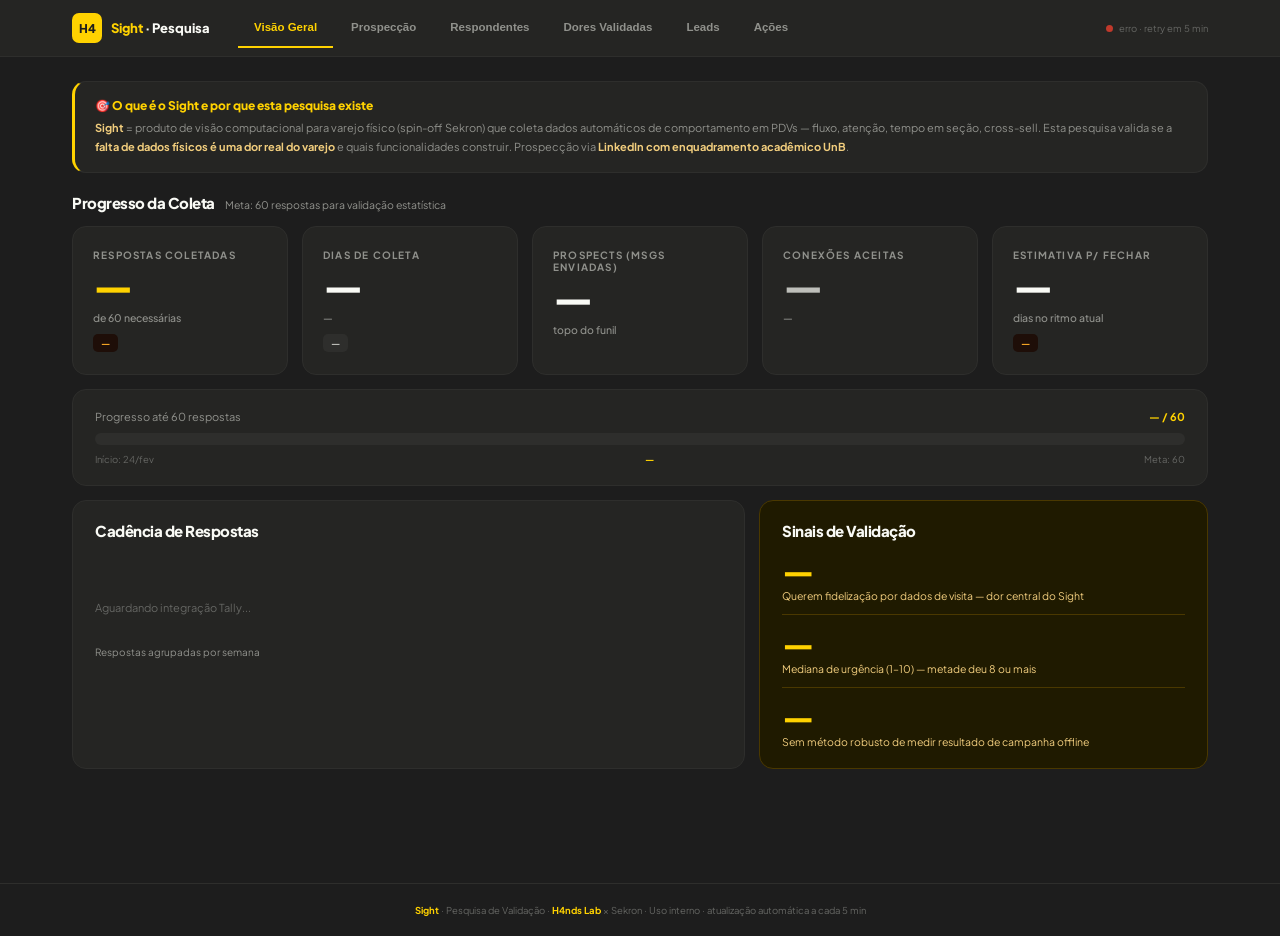
==== OneDrive/Dashboard-Sight/index.html @ 864da7e4 "Add dynamic dashboard with Google Sheets + Tally automation - index.html: novo dashboard dinâmico qu" ====
<!DOCTYPE html>
<html lang="pt-BR">
<head>
<meta charset="UTF-8">
<meta name="viewport" content="width=device-width, initial-scale=1.0">
<title>Sight · Pesquisa de Validação</title>
<link href="https://fonts.googleapis.com/css2?family=Plus+Jakarta+Sans:wght@400;500;600;700;800&display=swap" rel="stylesheet">
<style>
:root {
  --y: #FFD200; --yd: #695500; --yl: #F1CD7D;
  --bk: #1D1D1D; --g2: #252523; --g3: #2e2e2c; --g4: #3a3a38;
  --gm: #656663; --gl: #90918C; --gs: #BEBFBA;
  --ow: #E5E4E0; --nw: #EFEFEB; --wh: #F9FAF5;
  --gn: #4a9320; --rd: #c0392b; --tl: #0e7490;
  --r: 14px; --gap: 14px;
}
*, *::before, *::after { box-sizing: border-box; margin: 0; padding: 0; }
body { font-family: 'Plus Jakarta Sans', sans-serif; background: var(--bk); color: var(--wh); font-size: 13px; min-height: 100vh; }
nav { background: var(--g2); border-bottom: 1px solid var(--g3); position: sticky; top: 0; z-index: 100; }
.nav-inner { max-width: 1180px; margin: 0 auto; padding: 0 22px; display: flex; align-items: center; gap: 0; }
.nav-logo { display: flex; align-items: center; gap: 9px; padding: 13px 0; margin-right: 28px; flex-shrink: 0; }
.nav-lm { width: 30px; height: 30px; background: var(--y); border-radius: 7px; display: flex; align-items: center; justify-content: center; font-size: 12px; font-weight: 800; color: var(--bk); }
.nav-brand { font-size: 13px; font-weight: 800; color: var(--wh); }
.nav-brand span { color: var(--y); }
.nav-tabs { display: flex; gap: 2px; flex: 1; }
.nav-tab { padding: 13px 16px; font-size: 11.5px; font-weight: 600; color: var(--gl); cursor: pointer; border: none; background: none; border-bottom: 2px solid transparent; transition: color .15s, border-color .15s; white-space: nowrap; }
.nav-tab:hover { color: var(--gs); }
.nav-tab.active { color: var(--y); border-bottom-color: var(--y); }
.nav-status { display: flex; align-items: center; gap: 6px; font-size: 9.5px; color: var(--gm); margin-left: auto; flex-shrink: 0; }
.s-dot { width: 7px; height: 7px; border-radius: 50%; background: var(--gm); flex-shrink: 0; transition: background .3s; }
.s-dot.loading { background: #f9a825; animation: pulse .9s infinite; }
.s-dot.ok { background: var(--gn); }
.s-dot.error { background: var(--rd); }
@keyframes pulse { 0%,100%{opacity:1} 50%{opacity:.35} }
.wrap { max-width: 1180px; margin: 0 auto; padding: 24px 22px 60px; }
.page { display: none; }
.page.active { display: block; }
.g { display: grid; gap: var(--gap); }
.g2 { grid-template-columns: repeat(2, 1fr); }
.g3 { grid-template-columns: repeat(3, 1fr); }
.g4 { grid-template-columns: repeat(4, 1fr); }
.g5 { grid-template-columns: repeat(5, 1fr); }
.g-60-40 { grid-template-columns: 60fr 40fr; }
.g-40-60 { grid-template-columns: 40fr 60fr; }
.card { background: var(--g2); border: 1px solid var(--g3); border-radius: var(--r); padding: 20px 22px; }
.card-y { border-color: #4a3800; background: #1f1a00; }
.kpi { background: var(--g2); border: 1px solid var(--g3); border-radius: var(--r); padding: 22px 20px; display: flex; flex-direction: column; gap: 4px; }
.kpi-label { font-size: 10px; font-weight: 700; text-transform: uppercase; letter-spacing: 1.2px; color: var(--gl); }
.kpi-value { font-size: 40px; font-weight: 800; letter-spacing: -2px; line-height: 1; color: var(--wh); }
.kpi-value.yellow { color: var(--y); }
.kpi-value.green  { color: var(--gn); }
.kpi-value.dim    { color: var(--gs); }
.kpi-sub { font-size: 10.5px; color: var(--gl); font-weight: 500; margin-top: 2px; }
.kpi-badge { display: inline-flex; align-items: center; gap: 4px; margin-top: 6px; padding: 3px 8px; background: var(--g3); border-radius: 5px; font-size: 9.5px; font-weight: 700; color: var(--gs); width: fit-content; }
.kpi-badge.up   { background: #0f2208; color: #6abf3a; }
.kpi-badge.warn { background: #1e0e08; color: #f9a825; }
.kpi-badge.down { background: #1e0808; color: #f87171; }
.sh { display: flex; align-items: baseline; gap: 10px; margin-bottom: 14px; }
.sh-title { font-size: 15px; font-weight: 800; color: var(--wh); letter-spacing: -.5px; }
.sh-sub { font-size: 10.5px; color: var(--gl); }
.ring-wrap { position: relative; display: inline-block; }
.ring-wrap svg { display: block; transform: rotate(-90deg); }
.ring-center { position: absolute; inset: 0; display: flex; flex-direction: column; align-items: center; justify-content: center; text-align: center; }
.ring-pct  { font-size: 22px; font-weight: 800; color: var(--y); letter-spacing: -1px; line-height: 1; }
.ring-lbl  { font-size: 8px; color: var(--gl); font-weight: 600; text-transform: uppercase; letter-spacing: .8px; margin-top: 2px; }
.bar-row { display: flex; align-items: center; gap: 10px; margin-bottom: 8px; }
.bar-label { font-size: 11px; color: var(--gs); font-weight: 500; min-width: 170px; max-width: 170px; text-align: right; line-height: 1.3; }
.bar-label.sm { min-width: 110px; max-width: 110px; }
.bar-label.xs { min-width: 80px;  max-width: 80px; }
.bar-track { flex: 1; background: var(--g3); border-radius: 4px; height: 20px; overflow: hidden; }
.bar-fill  { height: 100%; border-radius: 4px; display: flex; align-items: center; padding-left: 8px; font-size: 9.5px; font-weight: 800; transition: width .6s ease; min-width: 24px; }
.bar-count { font-size: 10.5px; font-weight: 700; color: var(--gm); min-width: 20px; }
.bf-y   { background: var(--y);  color: var(--bk); }
.bf-yd  { background: #a87d00;   color: var(--yl); }
.bf-yl  { background: var(--yl); color: var(--bk); }
.bf-g   { background: var(--gm); color: var(--g2); }
.bf-gn  { background: var(--gn); color: #d4f5b0; }
.bf-gs  { background: var(--g4); color: var(--gs); }
.funnel { display: flex; flex-direction: column; gap: 6px; }
.fn-row { display: flex; align-items: center; gap: 12px; }
.fn-label { font-size: 11px; color: var(--gs); min-width: 130px; text-align: right; font-weight: 500; }
.fn-track { flex: 1; background: var(--g3); border-radius: 5px; height: 28px; overflow: hidden; }
.fn-fill  { height: 100%; border-radius: 5px; display: flex; align-items: center; padding: 0 10px; font-size: 10.5px; font-weight: 800; transition: width .6s ease; }
.fn-n     { font-size: 12px; font-weight: 800; color: var(--wh); min-width: 30px; }
.fn-p     { font-size: 9.5px; color: var(--gm); min-width: 38px; }
.tl { display: flex; align-items: flex-end; gap: 5px; height: 80px; }
.tl-col { flex: 1; display: flex; flex-direction: column; align-items: center; gap: 3px; }
.tl-bar { border-radius: 4px 4px 0 0; width: 100%; }
.tl-lbl { font-size: 8px; color: var(--gl); font-weight: 600; text-align: center; line-height: 1.3; }
.tl-val { font-size: 11px; font-weight: 800; color: var(--wh); }
table { width: 100%; border-collapse: collapse; }
th { background: var(--g3); color: var(--y); padding: 8px 10px; text-align: left; font-size: 8.5px; font-weight: 700; text-transform: uppercase; letter-spacing: .8px; border-bottom: 1px solid var(--g4); }
td { padding: 7px 10px; border-bottom: 1px solid var(--g3); font-size: 11px; color: var(--gs); font-weight: 500; }
tr:hover td { background: var(--g3); }
.bdg { display: inline-block; padding: 2px 6px; border-radius: 4px; font-size: 8.5px; font-weight: 700; }
.bdg-y    { background: #2a1f00; color: var(--y); }
.bdg-gn   { background: #0f2208; color: #6abf3a; }
.bdg-tl   { background: #082030; color: #5ee7e7; }
.bdg-gray { background: var(--g3); color: var(--gl); }
.bdg-new  { background: var(--y); color: var(--bk); }
.action { background: var(--g2); border: 1px solid var(--g3); border-radius: var(--r); overflow: hidden; }
.action-head { display: flex; align-items: center; gap: 10px; padding: 12px 16px; background: var(--g3); }
.action-num { width: 26px; height: 26px; border-radius: 6px; font-size: 12px; font-weight: 800; flex-shrink: 0; display: flex; align-items: center; justify-content: center; }
.an-y { background: var(--y); color: var(--bk); }
.an-d { background: var(--yd); color: var(--yl); }
.an-g { background: var(--gn); color: #d4f5b0; }
.action-title { font-size: 12px; font-weight: 800; color: var(--wh); }
.action-desc  { font-size: 9.5px; color: var(--gm); margin-top: 1px; }
.urgency-tag  { margin-left: auto; flex-shrink: 0; font-size: 8.5px; font-weight: 700; text-transform: uppercase; letter-spacing: .7px; padding: 3px 8px; border-radius: 20px; }
.urg-now  { background: #1e0808; color: #f87171; }
.urg-week { background: #1e1500; color: #f9a825; }
.urg-mid  { background: #0f2208; color: #6abf3a; }
.action-body { padding: 12px 16px 14px; }
.action-body li { list-style: none; padding: 4px 0; border-bottom: 1px solid var(--g3); display: flex; gap: 8px; font-size: 10.5px; color: var(--gl); line-height: 1.5; }
.action-body li:last-child { border: none; }
.action-body li::before { content: '→'; color: var(--y); font-weight: 800; flex-shrink: 0; }
.person { background: var(--g2); border: 1.5px solid var(--y); border-radius: var(--r); padding: 16px 18px; display: flex; align-items: center; gap: 14px; }
.p-av { width: 44px; height: 44px; background: var(--y); border-radius: 50%; font-size: 17px; font-weight: 800; color: var(--bk); display: flex; align-items: center; justify-content: center; flex-shrink: 0; }
.p-name { font-size: 14px; font-weight: 800; color: var(--wh); }
.p-co   { font-size: 11px; color: var(--gm); margin-top: 2px; }
.p-contact { font-size: 10.5px; color: var(--tl); margin-top: 6px; }
.alert { border-radius: 9px; padding: 11px 14px; font-size: 11px; line-height: 1.6; font-weight: 500; }
.alert-y { background: #1f1a00; border-left: 2.5px solid var(--y);  color: var(--yl); }
.alert-y strong { color: var(--y); }
.alert-g { background: #0f2208; border-left: 2.5px solid var(--gn); color: #a7d485; }
.alert-g strong { color: #6abf3a; }
.alert-r { background: #1e0808; border-left: 2.5px solid var(--rd); color: #f9a0a0; }
.alert-r strong { color: #f87171; }
.divider { height: 1px; background: var(--g3); margin: 18px 0; }
.context { background: var(--g2); border: 1px solid var(--g3); border-left: 3px solid var(--y); border-radius: var(--r); padding: 16px 20px; margin-bottom: 20px; }
.context-title { font-size: 12px; font-weight: 800; color: var(--y); margin-bottom: 6px; }
.context-body  { font-size: 11px; color: var(--gl); line-height: 1.7; }
.context-body strong { color: var(--yl); }
footer { text-align: center; font-size: 9.5px; color: var(--gm); padding: 20px; border-top: 1px solid var(--g3); margin-top: 40px; }
footer em { color: var(--y); font-style: normal; font-weight: 700; }
@media (max-width: 768px) {
  .g2,.g3,.g4,.g5,.g-60-40,.g-40-60 { grid-template-columns: 1fr; }
  .bar-label { min-width: 80px; max-width: 80px; }
}
</style>
</head>
<body>

<nav>
  <div class="nav-inner">
    <div class="nav-logo">
      <div class="nav-lm">H4</div>
      <div class="nav-brand"><span>Sight</span> · Pesquisa</div>
    </div>
    <div class="nav-tabs">
      <button class="nav-tab active" onclick="show('visao-geral')">Visão Geral</button>
      <button class="nav-tab" onclick="show('prospeccao')">Prospecção</button>
      <button class="nav-tab" onclick="show('respondentes')">Respondentes</button>
      <button class="nav-tab" onclick="show('dores')">Dores Validadas</button>
      <button class="nav-tab" onclick="show('leads')">Leads</button>
      <button class="nav-tab" onclick="show('acoes')">Ações</button>
    </div>
    <div class="nav-status">
      <div class="s-dot loading" id="s-dot"></div>
      <span id="s-txt">carregando...</span>
    </div>
  </div>
</nav>

<div class="wrap">

<!-- ══ VISÃO GERAL ══════════════════════════════════════════════════════ -->
<div id="visao-geral" class="page active">

  <div class="context">
    <div class="context-title">🎯 O que é o Sight e por que esta pesquisa existe</div>
    <div class="context-body">
      <strong>Sight</strong> = produto de visão computacional para varejo físico (spin-off Sekron) que coleta dados automáticos de comportamento em PDVs — fluxo, atenção, tempo em seção, cross-sell. Esta pesquisa valida se a <strong>falta de dados físicos é uma dor real do varejo</strong> e quais funcionalidades construir. Prospecção via <strong>LinkedIn com enquadramento acadêmico UnB</strong>.
    </div>
  </div>

  <div class="sh"><span class="sh-title">Progresso da Coleta</span><span class="sh-sub">Meta: 60 respostas para validação estatística</span></div>
  <div class="g g5" style="margin-bottom: var(--gap);">
    <div class="kpi">
      <div class="kpi-label">Respostas coletadas</div>
      <div class="kpi-value yellow" id="vg-r">—</div>
      <div class="kpi-sub">de 60 necessárias</div>
      <div class="kpi-badge warn" id="vg-r-badge">—</div>
    </div>
    <div class="kpi">
      <div class="kpi-label">Dias de coleta</div>
      <div class="kpi-value" id="vg-d">—</div>
      <div class="kpi-sub" id="vg-d-sub">—</div>
      <div class="kpi-badge" id="vg-d-badge">—</div>
    </div>
    <div class="kpi">
      <div class="kpi-label">Prospects (msgs enviadas)</div>
      <div class="kpi-value" id="vg-p">—</div>
      <div class="kpi-sub">topo do funil</div>
    </div>
    <div class="kpi">
      <div class="kpi-label">Conexões aceitas</div>
      <div class="kpi-value dim" id="vg-c">—</div>
      <div class="kpi-sub" id="vg-c-sub">—</div>
    </div>
    <div class="kpi">
      <div class="kpi-label">Estimativa p/ fechar</div>
      <div class="kpi-value" id="vg-e">—</div>
      <div class="kpi-sub">dias no ritmo atual</div>
      <div class="kpi-badge warn" id="vg-e-badge">—</div>
    </div>
  </div>

  <div class="card" style="margin-bottom: var(--gap);">
    <div style="display:flex; justify-content:space-between; align-items:center; margin-bottom:10px;">
      <span style="font-size:11px;color:var(--gl);">Progresso até 60 respostas</span>
      <span style="font-size:11px;font-weight:700;color:var(--y);" id="vg-pb-text">— / 60</span>
    </div>
    <div style="background:var(--g3);border-radius:6px;height:12px;overflow:hidden;">
      <div id="vg-pb" style="width:0%;height:100%;background:var(--y);border-radius:6px;transition:width .6s ease;"></div>
    </div>
    <div style="display:flex;justify-content:space-between;margin-top:8px;">
      <span style="font-size:9.5px;color:var(--gm);">Início: 24/fev</span>
      <span style="font-size:9.5px;color:var(--y);font-weight:700;" id="vg-pb-pct">—</span>
      <span style="font-size:9.5px;color:var(--gm);">Meta: 60</span>
    </div>
  </div>

  <div class="g g-60-40" style="margin-bottom: var(--gap);">
    <div class="card">
      <div class="sh"><span class="sh-title">Cadência de Respostas</span></div>
      <div class="tl" id="cadence">
        <div style="color:var(--gm);font-size:11px;padding:20px 0;width:100%;">Aguardando integração Tally...</div>
      </div>
      <div style="margin-top:12px;font-size:10px;color:var(--gl);" id="cadence-note">Respostas agrupadas por semana</div>
    </div>
    <div class="card card-y">
      <div class="sh"><span class="sh-title">Sinais de Validação</span></div>
      <div style="display:flex;flex-direction:column;gap:12px;margin-top:4px;">
        <div>
          <div style="font-size:32px;font-weight:800;color:var(--y);letter-spacing:-1.5px;line-height:1;" id="vg-s1">—</div>
          <div style="font-size:10.5px;color:var(--yl);margin-top:3px;">Querem fidelização por dados de visita — dor central do Sight</div>
        </div>
        <div style="height:1px;background:#4a3800;"></div>
        <div>
          <div style="font-size:32px;font-weight:800;color:var(--y);letter-spacing:-1.5px;line-height:1;" id="vg-s2">—</div>
          <div style="font-size:10.5px;color:var(--yl);margin-top:3px;">Mediana de urgência (1–10) — metade deu 8 ou mais</div>
        </div>
        <div style="height:1px;background:#4a3800;"></div>
        <div>
          <div style="font-size:32px;font-weight:800;color:var(--y);letter-spacing:-1.5px;line-height:1;" id="vg-s3">—</div>
          <div style="font-size:10.5px;color:var(--yl);margin-top:3px;">Sem método robusto de medir resultado de campanha offline</div>
        </div>
      </div>
    </div>
  </div>

</div><!-- /visao-geral -->

<!-- ══ PROSPECÇÃO ═══════════════════════════════════════════════════════ -->
<div id="prospeccao" class="page">

  <div class="sh"><span class="sh-title">Funil de Prospecção LinkedIn</span><span class="sh-sub">Cada prospect = mensagem de conexão enviada</span></div>

  <div class="g g4" style="margin-bottom: var(--gap);">
    <div class="kpi">
      <div class="kpi-label">Prospects (topo)</div>
      <div class="kpi-value" id="fn-p0">—</div>
      <div class="kpi-sub">mensagens de conexão enviadas</div>
    </div>
    <div class="kpi">
      <div class="kpi-label">Conexões aceitas</div>
      <div class="kpi-value yellow" id="fn-c0">—</div>
      <div class="kpi-sub" id="fn-c1">—</div>
    </div>
    <div class="kpi">
      <div class="kpi-label">Survey respondido</div>
      <div class="kpi-value green" id="fn-s0">—</div>
      <div class="kpi-sub" id="fn-s1">—</div>
    </div>
    <div class="kpi">
      <div class="kpi-label">Conexões sem resposta</div>
      <div class="kpi-value dim" id="fn-nr0">—</div>
      <div class="kpi-sub" id="fn-nr1">maior oportunidade imediata</div>
      <div class="kpi-badge warn" id="fn-nr-badge">—</div>
    </div>
  </div>

  <div class="g g-60-40">
    <div class="card">
      <div class="sh"><span class="sh-title">Visualização do Funil</span></div>
      <div class="funnel">
        <div class="fn-row">
          <div class="fn-label">Prospects</div>
          <div class="fn-track">
            <div class="fn-fill" style="width:100%;background:var(--gm);color:var(--g2);" id="fn-fp">—</div>
          </div>
          <div class="fn-n" id="fn-np">—</div>
          <div class="fn-p">100%</div>
        </div>
        <div style="padding:0 0 0 145px;color:var(--g4);font-size:16px;line-height:1;">↓</div>
        <div class="fn-row">
          <div class="fn-label">Conexão aceita</div>
          <div class="fn-track">
            <div class="fn-fill" style="background:var(--yd);color:var(--yl);" id="fn-fc">—</div>
          </div>
          <div class="fn-n" id="fn-nc">—</div>
          <div class="fn-p" style="color:var(--yl);" id="fn-pc">—</div>
        </div>
        <div style="padding:0 0 0 145px;color:var(--g4);font-size:16px;line-height:1;">↓</div>
        <div class="fn-row">
          <div class="fn-label">Survey respondido ✓</div>
          <div class="fn-track">
            <div class="fn-fill" style="background:var(--y);color:var(--bk);" id="fn-fs">—</div>
          </div>
          <div class="fn-n" id="fn-ns">—</div>
          <div class="fn-p" style="color:var(--y);" id="fn-ps">—</div>
        </div>
      </div>
      <div class="divider"></div>
      <div style="display:flex;gap:14px;flex-wrap:wrap;">
        <div style="flex:1;text-align:center;padding:10px;background:var(--g3);border-radius:8px;">
          <div style="font-size:18px;font-weight:800;color:var(--yl);" id="rate-c">—</div>
          <div style="font-size:9px;color:var(--gl);margin-top:2px;">taxa de conexão<br>(saudável)</div>
        </div>
        <div style="flex:1;text-align:center;padding:10px;background:var(--g3);border-radius:8px;">
          <div style="font-size:18px;font-weight:800;color:var(--y);" id="rate-sc">—</div>
          <div style="font-size:9px;color:var(--gl);margin-top:2px;">conexão → survey<br>(gargalo real)</div>
        </div>
        <div style="flex:1;text-align:center;padding:10px;background:var(--g3);border-radius:8px;">
          <div style="font-size:18px;font-weight:800;color:var(--gn);" id="rate-all">—</div>
          <div style="font-size:9px;color:var(--gl);margin-top:2px;">taxa geral<br>prospect → resposta</div>
        </div>
      </div>
    </div>

    <div class="card">
      <div class="sh"><span class="sh-title">Teste A/B</span></div>
      <table>
        <tr><th>Msg</th><th>Enviadas</th><th>Tx. Cx.</th><th>Tx. Resp.</th></tr>
        <tbody id="ab-body"></tbody>
      </table>
      <div class="divider"></div>
      <div class="alert alert-g" style="margin-bottom:8px;">
        <strong>Msg C validada e em uso.</strong> Gerou 15/25 respostas. Escala confirmou.
      </div>
      <div class="alert alert-y">
        <strong>D: amostra pequena (47).</strong> Não escalar por enquanto.
      </div>
    </div>
  </div>

</div><!-- /prospeccao -->

<!-- ══ RESPONDENTES ══════════════════════════════════════════════════════ -->
<div id="respondentes" class="page">

  <div class="sh"><span class="sh-title" id="resp-h">Perfil dos Respondentes</span></div>

  <div class="g g3" style="margin-bottom: var(--gap);">
    <div class="card">
      <div class="sh"><span class="sh-title" style="font-size:13px;">Por Segmento</span></div>
      <div id="seg-bars"><div style="color:var(--gm);font-size:11px;">carregando...</div></div>
    </div>
    <div class="card">
      <div class="sh"><span class="sh-title" style="font-size:13px;">Por Cargo</span></div>
      <div id="cargo-bars"><div style="color:var(--gm);font-size:11px;">carregando...</div></div>
      <div style="margin-top:10px;font-size:10px;color:var(--gl);" id="resp-dec">—</div>
    </div>
    <div class="card">
      <div class="sh"><span class="sh-title" style="font-size:13px;">Por Porte</span></div>
      <div id="loja-bars"><div style="color:var(--gm);font-size:11px;">carregando...</div></div>
      <div style="margin-top:10px;font-size:10px;color:var(--gl);" id="resp-icp">—</div>
    </div>
  </div>

  <div class="card">
    <div class="sh"><span class="sh-title">Lista Completa</span><span class="sh-sub">Identificados via planilha de prospecção</span></div>
    <div style="overflow-x:auto;">
      <table>
        <tr><th>#</th><th>Nome</th><th>Empresa</th><th>Cargo</th><th>Segmento</th><th>Lojas</th><th>Urgência</th></tr>
        <tbody id="resp-tbody"></tbody>
      </table>
    </div>
  </div>

</div><!-- /respondentes -->

<!-- ══ DORES VALIDADAS ═══════════════════════════════════════════════════ -->
<div id="dores" class="page">

  <div class="sh"><span class="sh-title">Dores Validadas — O Sight resolve problemas reais?</span></div>

  <div class="g g3" style="margin-bottom: var(--gap);">
    <div class="kpi" style="text-align:center;padding:28px;">
      <div class="kpi-label">Querem fidelizar por dados de visita</div>
      <div class="kpi-value yellow" style="font-size:56px;" id="dor-l">—</div>
      <div class="kpi-sub" id="dor-l-sub">— respondentes · dor central do Sight</div>
    </div>
    <div class="kpi" style="text-align:center;padding:28px;">
      <div class="kpi-label">Mediana de urgência declarada (1–10)</div>
      <div class="kpi-value yellow" style="font-size:56px;" id="dor-u">—</div>
      <div class="kpi-sub" id="dor-u-sub">52% deram nota 8, 9 ou 10</div>
    </div>
    <div class="kpi" style="text-align:center;padding:28px;">
      <div class="kpi-label">Sem método robusto de atribuição</div>
      <div class="kpi-value yellow" style="font-size:56px;" id="dor-a">—</div>
      <div class="kpi-sub">atribuição ainda é "feeling" ou sem método</div>
    </div>
  </div>

  <div class="g g2" style="margin-bottom: var(--gap);">
    <div class="card">
      <div class="sh"><span class="sh-title" style="font-size:13px;">O que trava o programa de fidelidade?</span></div>
      <div id="trava-bars"><div style="color:var(--gm);font-size:11px;padding:8px 0;">Aguardando dados do Tally</div></div>
    </div>
    <div class="card">
      <div class="sh"><span class="sh-title" style="font-size:13px;">Como medem comportamento in-store hoje?</span></div>
      <div id="med-bars"><div style="color:var(--gm);font-size:11px;padding:8px 0;">Aguardando dados do Tally</div></div>
      <div style="margin-top:10px;font-size:10px;color:var(--gl);" id="med-note">68% dependem de métodos manuais. O Sight substitui com câmera automatizada.</div>
    </div>
  </div>

  <div class="g g2">
    <div class="card">
      <div class="sh"><span class="sh-title" style="font-size:13px;">Dado mais invisível nas decisões de VM</span></div>
      <div id="dado-bars"><div style="color:var(--gm);font-size:11px;padding:8px 0;">Aguardando dados do Tally</div></div>
      <div style="margin-top:10px;font-size:10px;color:var(--gl);">Todos os 3 principais dados que visão computacional captura automaticamente.</div>
    </div>
    <div class="card">
      <div class="sh"><span class="sh-title" style="font-size:13px;">O que impede escalar Retail Media?</span></div>
      <div id="rm-bars"><div style="color:var(--gm);font-size:11px;padding:8px 0;">Aguardando dados do Tally</div></div>
      <div style="margin-top:10px;font-size:10px;color:var(--gl);">52% das redes ainda não negociam trade com a indústria — faltam dados de atenção e fluxo.</div>
    </div>
  </div>

</div><!-- /dores -->

<!-- ══ LEADS ═════════════════════════════════════════════════════════════ -->
<div id="leads" class="page">

  <div class="sh"><span class="sh-title">Leads Gerados pelo Survey</span></div>

  <div class="g g3" style="margin-bottom: var(--gap);">
    <div class="kpi" style="text-align:center;">
      <div class="kpi-label">Querem benchmark por e-mail</div>
      <div class="kpi-value yellow" id="ld-bm">—</div>
      <div class="kpi-sub" id="ld-bm-sub">— dos respondentes</div>
      <div class="kpi-badge up">leads ativáveis agora</div>
    </div>
    <div class="kpi" style="text-align:center;">
      <div class="kpi-label">Aceita conversa de 30 min</div>
      <div class="kpi-value" id="ld-re" style="color:var(--rd);">—</div>
      <div class="kpi-sub" id="ld-re-sub">— CTA com fricção alta</div>
      <div class="kpi-badge down">reformular urgente</div>
    </div>
    <div class="kpi" style="text-align:center;">
      <div class="kpi-label">Base LGPD / E-mail confirmado</div>
      <div class="kpi-value green" id="ld-lg">—</div>
      <div class="kpi-sub" id="ld-lg-sub">— dos respondentes</div>
      <div class="kpi-badge">lista de lançamento</div>
    </div>
  </div>

  <div class="person" id="lead-featured" style="margin-bottom: var(--gap);">
    <div class="p-av">?</div>
    <div style="flex:1;"><div class="p-name" style="color:var(--gm);">Carregando lead prioritário...</div></div>
  </div>

  <div class="card">
    <div class="sh"><span class="sh-title" id="ld-title">Leads com E-mail Confirmado</span><span class="sh-sub">Benchmark prometido no survey — enviar esta semana</span></div>
    <table>
      <tr><th>#</th><th>Nome</th><th>Empresa</th><th>Cargo</th><th>E-mail</th></tr>
      <tbody id="ld-tbody"></tbody>
    </table>
  </div>

</div><!-- /leads -->

<!-- ══ AÇÕES (100% ESTÁTICO) ════════════════════════════════════════════ -->
<div id="acoes" class="page">

  <div class="sh"><span class="sh-title">Planos de Ação</span><span class="sh-sub">Ordenados por urgência</span></div>

  <div class="g g2">
    <div class="action">
      <div class="action-head">
        <div class="action-num an-y">1</div>
        <div>
          <div class="action-title">Contatar Robson Vianna — Riachuelo</div>
          <div class="action-desc">Único que aceitou reunião de 30 min</div>
        </div>
        <span class="urgency-tag urg-now">Hoje</span>
      </div>
      <div class="action-body"><ul>
        <li>WhatsApp: +55 11 9 5596-2765 — apresentar o Sight brevemente</li>
        <li>Propor reunião de 30 min no próximo dia útil</li>
        <li>Riachuelo = 200+ lojas → caso de uso de alto impacto para validação</li>
      </ul></div>
    </div>
    <div class="action">
      <div class="action-head">
        <div class="action-num an-y">2</div>
        <div>
          <div class="action-title">Enviar benchmark para os leads</div>
          <div class="action-desc">Prometido no survey · converter em reunião</div>
        </div>
        <span class="urgency-tag urg-now">Esta semana</span>
      </div>
      <div class="action-body"><ul>
        <li>Montar relatório com as respostas (foi prometido)</li>
        <li>Personalizar: 1 dado do segmento de cada um</li>
        <li>CTA: "análise personalizada da sua empresa — 20 min"</li>
        <li>⚠️ Checar e-mail do Ricardo Camhaji (Anacapri) — .con</li>
      </ul></div>
    </div>
    <div class="action">
      <div class="action-head">
        <div class="action-num an-y">3</div>
        <div>
          <div class="action-title">Reativar conexões sem resposta</div>
          <div class="action-desc">222 × 10,1% = ~22 respostas → ~78% da meta</div>
        </div>
        <span class="urgency-tag urg-now">Esta semana</span>
      </div>
      <div class="action-body"><ul>
        <li>Follow-up com link do survey para as conexões sem resposta</li>
        <li>Gancho: "já temos respostas de Riachuelo, Renner, C&A e Marisa"</li>
        <li>Usar Mensagem C (validada e em uso)</li>
        <li>Esta ação sozinha pode levar de 25 → ~47 respostas</li>
      </ul></div>
    </div>
    <div class="action">
      <div class="action-head">
        <div class="action-num an-d">4</div>
        <div>
          <div class="action-title">Reformular CTA de reunião no Tally</div>
          <div class="action-desc">1/25 aceitaram (4%) — conversão quebrada</div>
        </div>
        <span class="urgency-tag urg-week">Próxima versão</span>
      </div>
      <div class="action-body"><ul>
        <li>Atual: "Aceito o convite para conversa de 30 min" → custo percebido alto</li>
        <li>Novo: "Quero diagnóstico gratuito da minha operação"</li>
        <li>Ou: "Análise personalizada da [empresa] — 20 min"</li>
        <li>Testar nova versão nas próximas ativações · meta: 15%+ de aceite</li>
      </ul></div>
    </div>
    <div class="action" style="grid-column: 1 / -1;">
      <div class="action-head">
        <div class="action-num an-g">5</div>
        <div>
          <div class="action-title">Fechar as 60 respostas</div>
          <div class="action-desc">Ações 2+3 geram ~22 → restam ~13 novas para chegar na meta</div>
        </div>
        <span class="urgency-tag urg-mid">Médio prazo</span>
      </div>
      <div class="action-body"><ul>
        <li>Ações 2 e 3: ~22 respostas estimadas → chegamos em ~47 (78%) sem prospectar ninguém novo</li>
        <li>Para as ~13 restantes: prospecção contínua com Mensagem C</li>
        <li>Foco: C-level e Operações em Moda/Calçados — maior taxa histórica de resposta</li>
        <li>Alternativa: acionar rede direta (H4nds, Sekron) para indicações no varejo</li>
      </ul></div>
    </div>
  </div>

</div><!-- /acoes -->

</div><!-- /wrap -->

<footer>
  <em>Sight</em> · Pesquisa de Validação · <em>H4nds Lab</em> × Sekron · Uso interno · atualização automática a cada 5 min
</footer>

<script>
'use strict';

// ═══════════════════════════════════════════════════════════════════════════
// ⚙️  CONFIGURAÇÃO
// ═══════════════════════════════════════════════════════════════════════════
const CFG = {
  SHEET_ID:  '1e2EsMdIAs8U0AZL72oz4cfbjMEhHhmhMoH3JG342m-0',
  TAB_LI:    'Base de Dados',    // aba do LinkedIn tracker
  TAB_TALLY: 'tally_responses',  // aba da integração Tally → Sheets
  GOAL:      60,
  START:     new Date('2026-02-24'),
  REFRESH:   5 * 60 * 1000,

  // Colunas na aba "Base de Dados" (LinkedIn)
  LI: {
    nome:      'Nome',
    cargo:     'Cargo',
    empresa:   'Empresa',
    msg:       'Hipótese de Mensagem',  // "Mensagem A", "Mensagem B", etc.
    sent:      'Mensagem Enviada',       // "True"/"False" → é prospect
    connected: 'Conexão Feita',          // "True"/"False"
    replied:   'Resposta',              // "True"/"False" → survey respondido
  },

  // Colunas na aba "tally_responses" (Tally — títulos exatos das perguntas)
  TALLY: {
    submId:     'Submission ID',
    ts:         'Submitted at',
    cargo:      'Qual é o seu cargo?',
    segmento:   'Qual o segmento?',
    lojas:      'Quantas unidades físicas (lojas) a rede possui?',
    urgencia:   'Numa escala de 1 a 10, quão prioritário é resolver isso nos próximos 6 meses para a sua operação?',
    fidelizar:  'Qual destes temas você mais está tentando evoluir hoje? (A) Fidelização a partir de dados de visita em lojas presenciais (não só em vendas concretas))',
    atribuicao: 'Conseguem separar o efeito da campanha de fatores externos (clima, feriado, ação de concorrente)?',
    trava:      'O que mais trava a evolução do programa de fidelidade hoje?',
    medicao:    'Quando precisam entender o comportamento do cliente dentro da loja (seções visitadas, tempo, retorno), como fazem hoje?',
    dado:       "O que hoje é mais 'invisível' na decisão de mix ou VM?",
    rm:         'O que mais impede escalar Retail Media / Trade com base em dados?',
    benchmark:  'Para receber o benchmark consolidado: (Quero receber o relatório de benchmark por e-mail)',
    reuniao:    'Para receber o benchmark consolidado: (Aceito o convite para uma conversa de 30 min para aprofundar o tema)',
    lgpd:       'Para receber o benchmark consolidado: (Aceito ser informado quando a solução estiver disponível (LGPD))',
    nome:       'Seu nome',
    empresa:    'Nome da empresa',
    email:      'Seu melhor e-mail',
    whatsapp:   'Seu whats-app',
  }
};
// ═══════════════════════════════════════════════════════════════════════════

// ── Utilitários ────────────────────────────────────────────────────────────
const $  = id => document.getElementById(id);
const $$ = (id, html) => { const e = $(id); if (e) e.innerHTML = html; };

function parseCSV(txt) {
  const lines = txt.replace(/\r/g, '').split('\n').filter(l => l.trim());
  if (lines.length < 2) return [];
  function parseLine(line) {
    const res = []; let cur = '', q = false;
    for (let i = 0; i < line.length; i++) {
      const c = line[i];
      if (c === '"') { if (q && line[i+1] === '"') { cur += '"'; i++; } else q = !q; }
      else if (c === ',' && !q) { res.push(cur.trim()); cur = ''; }
      else cur += c;
    }
    res.push(cur.trim());
    return res.map(s => s.replace(/^"|"$/g, ''));
  }
  const hdrs = parseLine(lines[0]);
  return lines.slice(1).map(line => {
    const v = parseLine(line), obj = {};
    hdrs.forEach((h, i) => { if (h) obj[h] = v[i] || ''; });
    return obj;
  }).filter(r => Object.values(r).some(v => v));
}

async function fetchTab(tab) {
  const url = `https://docs.google.com/spreadsheets/d/${CFG.SHEET_ID}/gviz/tq?tqx=out:csv&sheet=${encodeURIComponent(tab)}`;
  const r = await fetch(url);
  if (!r.ok) throw new Error('HTTP ' + r.status);
  const txt = await r.text();
  if (txt.trim().startsWith('<')) throw new Error('Aba "' + tab + '" não encontrada ou planilha não publicada');
  return parseCSV(txt);
}

const pct  = (n, d) => d ? +(n / d * 100).toFixed(1) : 0;
const fmtP = n => n.toLocaleString('pt-BR', {minimumFractionDigits:1, maximumFractionDigits:1}) + '%';
const fmtD = d => d.toLocaleDateString('pt-BR', {day:'2-digit', month:'2-digit', year:'numeric'});
const median = arr => {
  if (!arr.length) return 0;
  const s = [...arr].sort((a, b) => a - b), m = Math.floor(s.length / 2);
  return s.length % 2 ? s[m] : (s[m-1] + s[m]) / 2;
};

function countMulti(rows, col, sep = ';') {
  const c = {};
  rows.forEach(r => {
    (r[col] || '').split(sep).map(s => s.trim()).filter(Boolean).forEach(v => { c[v] = (c[v]||0)+1; });
  });
  return c;
}
function countSingle(rows, col) {
  const c = {};
  rows.forEach(r => { const v = (r[col]||'').trim(); if (v) c[v] = (c[v]||0)+1; });
  return c;
}
const top5 = obj => Object.entries(obj).sort((a,b) => b[1]-a[1]).slice(0,5);
const BC = ['bf-y','bf-yd','bf-gs','bf-gs','bf-gs'];

function renderBars(id, entries, total, sm = false) {
  if (!entries.length) { $$( id, '<div style="color:var(--gm);font-size:11px;padding:8px 0;">Sem dados</div>'); return; }
  const lc = sm ? 'bar-label sm' : 'bar-label';
  $$(id, entries.map(([lbl, cnt], i) => {
    const p = total ? Math.round(cnt / total * 100) : 0;
    return `<div class="bar-row"><div class="${lc}">${lbl}</div><div class="bar-track"><div class="bar-fill ${BC[i]||'bf-gs'}" style="width:${p}%">${p}%</div></div><div class="bar-count">${cnt}</div></div>`;
  }).join(''));
}

function segBadge(s) {
  if (!s) return '<span class="bdg bdg-gray">Outro</span>';
  if (s.includes('Moda') || s.includes('Calçados') || s.includes('Esportes')) return '<span class="bdg bdg-y">Moda</span>';
  if (s.includes('Supermercado') || s.includes('Atacado')) return '<span class="bdg bdg-gn">Super</span>';
  if (s.includes('Casa') || s.includes('Construção')) return '<span class="bdg bdg-tl">Casa</span>';
  return '<span class="bdg bdg-gray">Outro</span>';
}
function urgStyle(u) {
  const n = parseFloat(u);
  if (isNaN(n)) return 'color:var(--gl)';
  if (n >= 8) return 'color:var(--y);font-weight:800';
  if (n >= 6) return 'color:var(--yl)';
  return 'color:#f87171';
}

function setStatus(s) {
  const dot = $('s-dot'), txt = $('s-txt');
  if (dot) dot.className = 's-dot ' + s;
  if (!txt) return;
  if (s === 'loading') txt.textContent = 'atualizando...';
  else if (s === 'ok') txt.textContent = 'atualizado às ' + new Date().toLocaleTimeString('pt-BR',{hour:'2-digit',minute:'2-digit'});
  else txt.textContent = 'erro · retry em 5 min';
}

// ── Computar métricas ──────────────────────────────────────────────────────
function compute(li, tally) {
  const L = CFG.LI, T = CFG.TALLY;
  const today = new Date();
  const days = Math.max(1, Math.floor((today - CFG.START) / 86400000));
  const isTrue = v => (v||'').toString().toLowerCase() === 'true';

  // Deduplicar Tally por Submission ID (evita duplicatas do sync inicial)
  const seen = new Set();
  const tallyUniq = tally.filter(r => {
    const id = r[T.submId];
    if (!id || seen.has(id)) return false;
    seen.add(id); return true;
  });

  // LinkedIn funnel
  const liSent = li.filter(r => isTrue(r[L.sent]));
  const liConn = li.filter(r => isTrue(r[L.connected]));
  const liResp = li.filter(r => isTrue(r[L.replied]));
  const prospects = liSent.length;
  const connected = liConn.length;
  const survey    = liResp.length;
  const noReply   = connected - survey;

  const rConn     = pct(connected, prospects);
  const rSurvConn = pct(survey, connected);
  const rSurvAll  = pct(survey, prospects);
  const dailyRate = survey / days;
  const daysLeft  = dailyRate > 0 ? Math.ceil((CFG.GOAL - survey) / dailyRate) : null;
  const estRe     = Math.round(noReply * (rSurvConn / 100));

  // A/B — "Hipótese de Mensagem" = "Mensagem A", "Mensagem B", etc.
  const ab = ['A','B','C','D'].map(m => {
    const sent = liSent.filter(r => (r[L.msg]||'').includes('Mensagem ' + m));
    const conn = liConn.filter(r => (r[L.msg]||'').includes('Mensagem ' + m)).length;
    const resp = liResp.filter(r => (r[L.msg]||'').includes('Mensagem ' + m)).length;
    return { m, n: sent.length, conn, resp, rC: pct(conn, sent.length), rS: pct(resp, sent.length) };
  }).filter(d => d.n > 0);

  // Respondentes e leads — vêm do Tally
  const resp     = tallyUniq;
  const segCts   = countSingle(resp, T.segmento);
  const cargoCts = countSingle(resp, T.cargo);
  const lojaCts  = countSingle(resp, T.lojas);
  const withEmail = resp.filter(r => r[T.email] && r[T.email].includes('@'));
  const withBm    = resp.filter(r => isTrue(r[T.benchmark]));
  const withRe    = resp.filter(r => isTrue(r[T.reuniao]));
  const withLgpd  = resp.filter(r => isTrue(r[T.lgpd]));
  const featured  = withRe[0] || [...withEmail].sort((a,b) => (parseFloat(b[T.urgencia])||0) - (parseFloat(a[T.urgencia])||0))[0] || null;

  // Sinais de validação do Tally
  let loyaltyPct = null, urgMed = null, attrPct = null;
  let travaCts = {}, medCts = {}, dadoCts = {}, rmCts = {}, cadence = [];
  const hasTally = tallyUniq.length > 0;

  if (hasTally) {
    const tot = tallyUniq.length;
    // "Fidelizar" = coluna booleana do tema A
    loyaltyPct = pct(tallyUniq.filter(r => isTrue(r[T.fidelizar])).length, tot);
    const urgVals = tallyUniq.map(r => parseFloat(r[T.urgencia])).filter(n => !isNaN(n) && n > 0);
    urgMed = urgVals.length ? median(urgVals) : null;
    // Atribuição: sem método robusto = não respondeu "Sim, de forma consistente"
    const noRobust = tallyUniq.filter(r => !(r[T.atribuicao]||'').toLowerCase().startsWith('sim')).length;
    attrPct = pct(noRobust, tot);
    travaCts = countSingle(tallyUniq, T.trava);
    medCts   = countSingle(tallyUniq, T.medicao);
    dadoCts  = countSingle(tallyUniq, T.dado);
    rmCts    = countSingle(tallyUniq, T.rm);
    // Cadência por semana ISO
    const wks = {};
    tallyUniq.forEach(r => {
      const d = new Date(r[T.ts]);
      if (isNaN(d)) return;
      const day = d.getDay(), diff = day === 0 ? -6 : 1 - day;
      const mon = new Date(d); mon.setDate(d.getDate() + diff);
      const k = mon.toISOString().slice(0,10);
      const lbl = mon.getDate().toString().padStart(2,'0') + '/' + mon.toLocaleString('pt-BR',{month:'short'});
      wks[k] = { lbl, n: (wks[k]?.n||0)+1 };
    });
    cadence = Object.entries(wks).sort(([a],[b]) => a.localeCompare(b)).slice(-8).map(([,v]) => v);
  }

  return {
    today, days, prospects, connected, survey, noReply,
    rConn, rSurvConn, rSurvAll, dailyRate, daysLeft, estRe,
    progressPct: Math.min(100, Math.round(survey / CFG.GOAL * 100)),
    ab, resp, segCts, cargoCts, lojaCts,
    withEmail, withBm, withRe, withLgpd, featured,
    loyaltyPct, urgMed, attrPct,
    travaCts, medCts, dadoCts, rmCts, cadence,
    hasTally, totalTally: tallyUniq.length
  };
}

// ── Render ─────────────────────────────────────────────────────────────────
function render(m) {
  const L = CFG.LI;

  // ── Visão Geral
  $$('vg-r', m.survey);
  const rb = $('vg-r-badge');
  if (rb) { rb.textContent = m.progressPct + '% da meta'; rb.className = 'kpi-badge ' + (m.progressPct >= 80 ? 'up' : 'warn'); }
  $$('vg-d', m.days);
  $$('vg-d-sub', fmtD(CFG.START) + ' → ' + fmtD(m.today));
  $$('vg-d-badge', m.dailyRate.toFixed(2) + ' resp/dia');
  $$('vg-p', m.prospects);
  $$('vg-c', m.connected);
  $$('vg-c-sub', fmtP(m.rConn) + ' dos prospects');
  if (m.daysLeft !== null) { $$('vg-e', '+' + m.daysLeft); $$('vg-e-badge', 'reativar ' + m.noReply + ' conexões'); }
  const pb = $('vg-pb'); if (pb) pb.style.width = m.progressPct + '%';
  $$('vg-pb-text', m.survey + ' / ' + CFG.GOAL);
  $$('vg-pb-pct', m.progressPct + '% concluído · faltam ' + (CFG.GOAL - m.survey) + ' respostas');

  // Cadence
  const cc = $('cadence');
  if (cc) {
    if (!m.hasTally || !m.cadence.length) {
      cc.innerHTML = '<div style="color:var(--gm);font-size:11px;padding:20px 0;width:100%;text-align:center;">Aguardando integração Tally → Google Sheets</div>';
    } else {
      const mx = Math.max(...m.cadence.map(d => d.n), 1);
      cc.innerHTML = m.cadence.map((d, i) => {
        const h = Math.max(4, Math.round(d.n / mx * 76));
        const isLast = i >= m.cadence.length - 2;
        const bg = isLast ? 'var(--y)' : i < 2 ? 'var(--yd)' : 'var(--g4)';
        return `<div class="tl-col"><div class="tl-bar" style="height:${h}px;background:${bg}"></div><div class="tl-lbl">${d.lbl}</div><div class="tl-val">${d.n}</div></div>`;
      }).join('');
    }
  }

  // Signals (from Tally)
  if (m.hasTally) {
    $$('vg-s1', m.loyaltyPct !== null ? Math.round(m.loyaltyPct) + '%' : '—');
    $$('vg-s2', m.urgMed !== null ? m.urgMed.toLocaleString('pt-BR',{minimumFractionDigits:1,maximumFractionDigits:1}) : '—');
    $$('vg-s3', m.attrPct !== null ? Math.round(m.attrPct) + '%' : '—');
  }

  // ── Prospecção
  $$('fn-p0', m.prospects); $$('fn-c0', m.connected); $$('fn-c1', fmtP(m.rConn) + ' dos prospects');
  $$('fn-s0', m.survey); $$('fn-s1', fmtP(m.rSurvConn) + ' das conexões · ' + fmtP(m.rSurvAll) + ' da base');
  $$('fn-nr0', m.noReply); $$('fn-nr-badge', '~' + m.estRe + ' respostas estimadas');
  const fc = $('fn-fc'), fs = $('fn-fs');
  const fnp = $('fn-fp'), fnc=$('fn-nc'), fns=$('fn-ns'), fnpc=$('fn-pc'), fnps=$('fn-ps');
  if (fnp) { fnp.style.width='100%'; fnp.textContent=m.prospects; }
  if (fnc) fnc.textContent = m.connected;
  if (fns) fns.textContent = m.survey;
  if (fc)  { fc.style.width = m.rConn + '%'; fc.textContent = m.connected + ' · ' + fmtP(m.rConn); }
  if (fs)  { fs.style.width = m.rSurvAll + '%'; fs.textContent = m.survey; }
  if (fnpc) fnpc.textContent = fmtP(m.rConn);
  if (fnps) fnps.textContent = fmtP(m.rSurvAll);
  $$('rate-c', fmtP(m.rConn)); $$('rate-sc', fmtP(m.rSurvConn)); $$('rate-all', fmtP(m.rSurvAll));

  const bestAB = m.ab.reduce((b, d) => d.rS > (b?.rS||0) ? d : b, null);
  $$('ab-body', m.ab.map(d => {
    const isB = bestAB && d.m === bestAB.m && d.n >= 100;
    const isTst = !isB && d.n < 100;
    const nm = isB ? `<strong style="color:var(--y)">${d.m} ✅</strong>` : isTst ? `${d.m} (teste)` : d.m;
    const cc2 = d.rC >= 40 ? 'var(--gn)' : d.rC >= 35 ? 'var(--gl)' : '#f87171';
    const sc  = d.rS >= 5  ? 'var(--gn)' : d.rS >= 3  ? 'var(--gl)' : '#f87171';
    return `<tr><td>${nm}</td><td>${d.n}</td><td style="color:${cc2}">${fmtP(d.rC)}</td><td style="color:${sc};${isB?'font-weight:800':''}">${fmtP(d.rS)}</td></tr>`;
  }).join(''));

  // ── Respondentes (dados do Tally)
  const T = CFG.TALLY;
  const tot = m.resp.length;
  $$('resp-h', 'Perfil dos ' + tot + ' Respondentes');
  renderBars('seg-bars',   top5(m.segCts),   tot, true);
  renderBars('cargo-bars', top5(m.cargoCts), tot, true);
  renderBars('loja-bars',  top5(m.lojaCts),  tot, true);
  const dec = m.resp.filter(r => { const c=(r[T.cargo]||'').toLowerCase(); return c.includes('c-level')||c.includes('ceo')||c.includes('coo')||c.includes('diretor')||c.includes('operaç'); }).length;
  $$('resp-dec', (tot > 0 ? Math.round(dec/tot*100) : 0) + '% são C-level ou Operações — decisores diretos.');
  const big51 = m.resp.filter(r => { const l=r[T.lojas]||''; return l.includes('51') || l.includes('200'); }).length;
  $$('resp-icp', (tot > 0 ? Math.round(big51/tot*100) : 0) + '% têm 51+ lojas — ICP ideal para Sight.');
  $$('resp-tbody', m.resp.map((r, i) => {
    const u = r[T.urgencia];
    const ud = u ? `<td style="${urgStyle(u)}">${u}</td>` : `<td style="color:var(--gl)">—</td>`;
    return `<tr><td>${i+1}</td><td>${r[T.nome]||'—'}</td><td>${r[T.empresa]||'—'}</td><td>${r[T.cargo]||'—'}</td><td>${segBadge(r[T.segmento]||'Outro')}</td><td>${r[T.lojas]||'—'}</td>${ud}</tr>`;
  }).join(''));

  // ── Dores Validadas
  if (m.hasTally) {
    $$('dor-l', m.loyaltyPct !== null ? Math.round(m.loyaltyPct) + '%' : '—');
    $$('dor-l-sub', Math.round((m.loyaltyPct||0)*m.totalTally/100) + ' de ' + m.totalTally + ' respondentes · dor central do Sight');
    $$('dor-u', m.urgMed !== null ? m.urgMed.toLocaleString('pt-BR',{minimumFractionDigits:1,maximumFractionDigits:1}) : '—');
    $$('dor-a', m.attrPct !== null ? Math.round(m.attrPct) + '%' : '—');
    renderBars('trava-bars', top5(m.travaCts), m.totalTally, false);
    renderBars('med-bars',   top5(m.medCts),   m.totalTally, false);
    renderBars('dado-bars',  top5(m.dadoCts),  m.totalTally, false);
    renderBars('rm-bars',    top5(m.rmCts),    m.totalTally, false);
  }

  // ── Leads (dados do Tally)
  const surveyBase = Math.max(m.survey, m.totalTally, 1);
  const bm = m.withBm.length || m.withEmail.length;
  $$('ld-bm', bm); $$('ld-bm-sub', Math.round(bm/surveyBase*100) + '% dos respondentes');
  $$('ld-re', m.withRe.length); $$('ld-re-sub', Math.round(m.withRe.length/surveyBase*100) + '% — CTA ' + (m.withRe.length < 2 ? 'com fricção alta' : 'ok'));
  const reEl = $('ld-re'); if (reEl) reEl.style.color = m.withRe.length < 2 ? 'var(--rd)' : 'var(--gn)';
  const lg = m.withLgpd.length || m.withEmail.length;
  $$('ld-lg', lg); $$('ld-lg-sub', Math.round(lg/surveyBase*100) + '% dos respondentes');

  const fp = $('lead-featured');
  if (fp && m.featured) {
    const r = m.featured;
    const ini = (r[T.nome]||'?').split(' ').map(w=>w[0]).join('').slice(0,2).toUpperCase();
    fp.innerHTML = `<div class="p-av">${ini}</div><div style="flex:1"><div class="p-name">${r[T.nome]||'—'}</div><div class="p-co">${[r[T.cargo],r[T.empresa]].filter(Boolean).join(' · ')}</div>${r[T.email]?`<div class="p-contact">📧 ${r[T.email]}</div>`:''}</div><div style="text-align:right;flex-shrink:0"><div style="font-size:10px;color:var(--gm)">${m.withRe.length>0?'Aceitou reunião':'Maior urgência'}</div><div style="font-size:11px;font-weight:700;color:var(--y);margin-top:3px">→ Contatar hoje</div></div>`;
  }
  $$('ld-title', m.withEmail.length + ' Leads com E-mail Confirmado');
  $$('ld-tbody', m.withEmail.map((r, i) => {
    const ok = !(r[T.email]||'').includes('.con');
    return `<tr><td>${i+1}</td><td>${r[T.nome]||'—'}</td><td>${r[T.empresa]||'—'}</td><td>${r[T.cargo]||'—'}</td><td style="font-size:10px;${!ok?'color:#f87171;':''}">${r[T.email]}${!ok?' ⚠️ checar':''}</td></tr>`;
  }).join(''));
}

// ── Nav tab switching ───────────────────────────────────────────────────────
function show(id) {
  document.querySelectorAll('.page').forEach(p => p.classList.remove('active'));
  document.querySelectorAll('.nav-tab').forEach(t => t.classList.remove('active'));
  document.getElementById(id).classList.add('active');
  event.target.classList.add('active');
  window.scrollTo({ top: 0, behavior: 'smooth' });
}

// ── Main load loop ──────────────────────────────────────────────────────────
async function loadData() {
  setStatus('loading');
  const [r1, r2] = await Promise.allSettled([
    fetchTab(CFG.TAB_LI),
    fetchTab(CFG.TAB_TALLY)
  ]);
  if (r1.status !== 'fulfilled') {
    console.error('Erro ao carregar aba LinkedIn:', r1.reason);
    setStatus('error');
    return;
  }
  if (r2.status === 'rejected') {
    console.warn('Aba Tally ainda não disponível:', r2.reason);
  }
  try {
    render(compute(r1.value, r2.status === 'fulfilled' ? r2.value : []));
    setStatus('ok');
  } catch(e) {
    console.error('Erro ao renderizar:', e);
    setStatus('error');
  }
}

loadData();
setInterval(loadData, CFG.REFRESH);
</script>
</body>
</html>
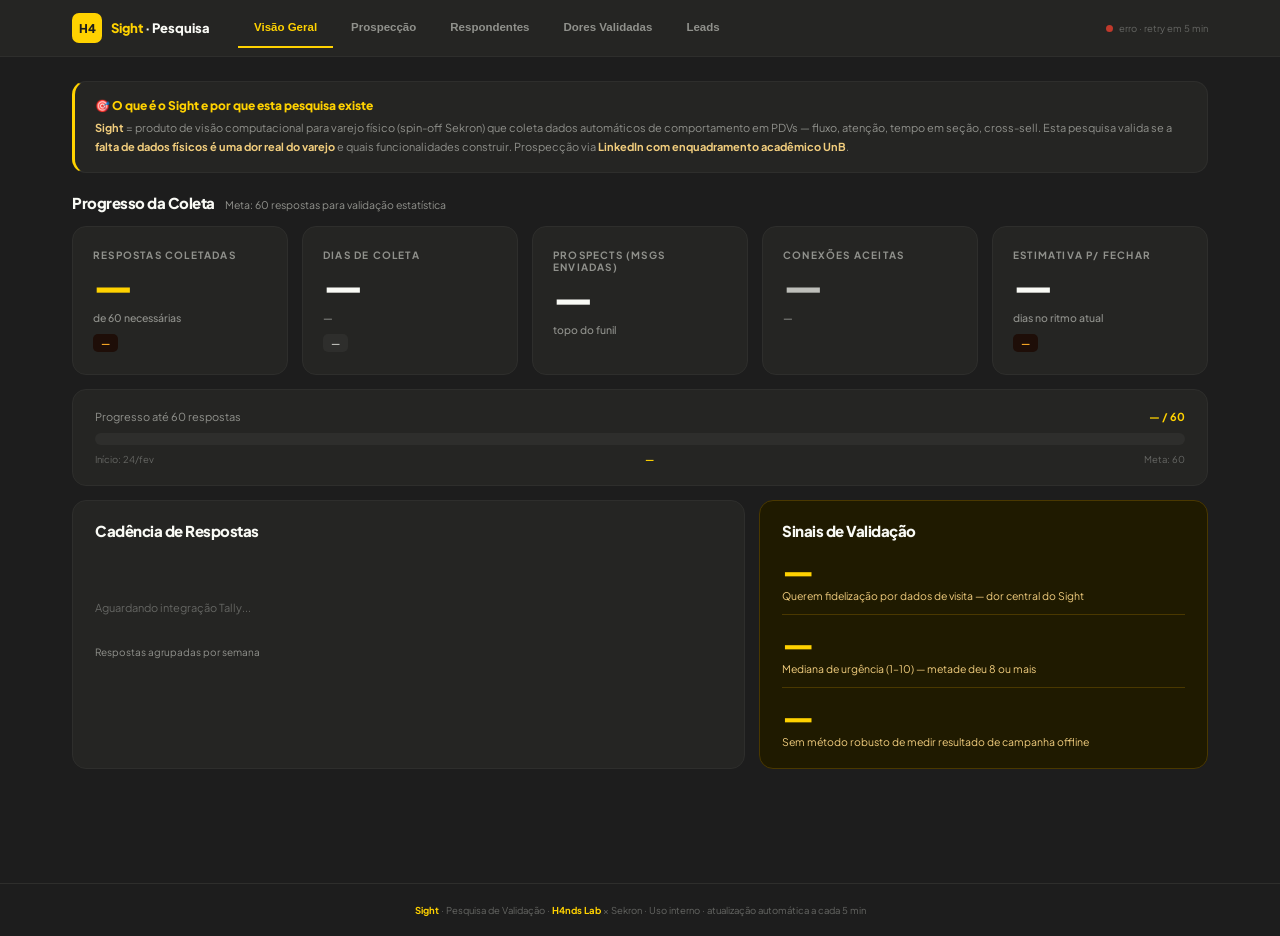
==== commit 4f5eb83f: "Fix data fetch URL and remove Ações tab - Switch sheetUrl() from gviz to published export format so " ====
--- a/OneDrive/Dashboard-Sight/index.html
+++ b/OneDrive/Dashboard-Sight/index.html
@@ -153,7 +153,6 @@
       <button class="nav-tab" onclick="show('respondentes')">Respondentes</button>
       <button class="nav-tab" onclick="show('dores')">Dores Validadas</button>
       <button class="nav-tab" onclick="show('leads')">Leads</button>
-      <button class="nav-tab" onclick="show('acoes')">Ações</button>
     </div>
     <div class="nav-status">
       <div class="s-dot loading" id="s-dot"></div>
@@ -472,94 +471,6 @@
 
 </div><!-- /leads -->
 
-<!-- ══ AÇÕES (100% ESTÁTICO) ════════════════════════════════════════════ -->
-<div id="acoes" class="page">
-
-  <div class="sh"><span class="sh-title">Planos de Ação</span><span class="sh-sub">Ordenados por urgência</span></div>
-
-  <div class="g g2">
-    <div class="action">
-      <div class="action-head">
-        <div class="action-num an-y">1</div>
-        <div>
-          <div class="action-title">Contatar Robson Vianna — Riachuelo</div>
-          <div class="action-desc">Único que aceitou reunião de 30 min</div>
-        </div>
-        <span class="urgency-tag urg-now">Hoje</span>
-      </div>
-      <div class="action-body"><ul>
-        <li>WhatsApp: +55 11 9 5596-2765 — apresentar o Sight brevemente</li>
-        <li>Propor reunião de 30 min no próximo dia útil</li>
-        <li>Riachuelo = 200+ lojas → caso de uso de alto impacto para validação</li>
-      </ul></div>
-    </div>
-    <div class="action">
-      <div class="action-head">
-        <div class="action-num an-y">2</div>
-        <div>
-          <div class="action-title">Enviar benchmark para os leads</div>
-          <div class="action-desc">Prometido no survey · converter em reunião</div>
-        </div>
-        <span class="urgency-tag urg-now">Esta semana</span>
-      </div>
-      <div class="action-body"><ul>
-        <li>Montar relatório com as respostas (foi prometido)</li>
-        <li>Personalizar: 1 dado do segmento de cada um</li>
-        <li>CTA: "análise personalizada da sua empresa — 20 min"</li>
-        <li>⚠️ Checar e-mail do Ricardo Camhaji (Anacapri) — .con</li>
-      </ul></div>
-    </div>
-    <div class="action">
-      <div class="action-head">
-        <div class="action-num an-y">3</div>
-        <div>
-          <div class="action-title">Reativar conexões sem resposta</div>
-          <div class="action-desc">222 × 10,1% = ~22 respostas → ~78% da meta</div>
-        </div>
-        <span class="urgency-tag urg-now">Esta semana</span>
-      </div>
-      <div class="action-body"><ul>
-        <li>Follow-up com link do survey para as conexões sem resposta</li>
-        <li>Gancho: "já temos respostas de Riachuelo, Renner, C&A e Marisa"</li>
-        <li>Usar Mensagem C (validada e em uso)</li>
-        <li>Esta ação sozinha pode levar de 25 → ~47 respostas</li>
-      </ul></div>
-    </div>
-    <div class="action">
-      <div class="action-head">
-        <div class="action-num an-d">4</div>
-        <div>
-          <div class="action-title">Reformular CTA de reunião no Tally</div>
-          <div class="action-desc">1/25 aceitaram (4%) — conversão quebrada</div>
-        </div>
-        <span class="urgency-tag urg-week">Próxima versão</span>
-      </div>
-      <div class="action-body"><ul>
-        <li>Atual: "Aceito o convite para conversa de 30 min" → custo percebido alto</li>
-        <li>Novo: "Quero diagnóstico gratuito da minha operação"</li>
-        <li>Ou: "Análise personalizada da [empresa] — 20 min"</li>
-        <li>Testar nova versão nas próximas ativações · meta: 15%+ de aceite</li>
-      </ul></div>
-    </div>
-    <div class="action" style="grid-column: 1 / -1;">
-      <div class="action-head">
-        <div class="action-num an-g">5</div>
-        <div>
-          <div class="action-title">Fechar as 60 respostas</div>
-          <div class="action-desc">Ações 2+3 geram ~22 → restam ~13 novas para chegar na meta</div>
-        </div>
-        <span class="urgency-tag urg-mid">Médio prazo</span>
-      </div>
-      <div class="action-body"><ul>
-        <li>Ações 2 e 3: ~22 respostas estimadas → chegamos em ~47 (78%) sem prospectar ninguém novo</li>
-        <li>Para as ~13 restantes: prospecção contínua com Mensagem C</li>
-        <li>Foco: C-level e Operações em Moda/Calçados — maior taxa histórica de resposta</li>
-        <li>Alternativa: acionar rede direta (H4nds, Sekron) para indicações no varejo</li>
-      </ul></div>
-    </div>
-  </div>
-
-</div><!-- /acoes -->
 
 </div><!-- /wrap -->
 
@@ -644,7 +555,8 @@
 }
 
 async function fetchTab(tab) {
-  const url = `https://docs.google.com/spreadsheets/d/${CFG.SHEET_ID}/gviz/tq?tqx=out:csv&sheet=${encodeURIComponent(tab)}`;
+  const PUBLISHED_ID = '2PACX-1vRdEIR6QsllAodCJNVjasrbbmZOxLuV-VD6IMViFunO3oEbiy-ZlBjRvwQyREvV_rUc4vWTgGA1m0b1';
+  const url = `https://docs.google.com/spreadsheets/d/e/${PUBLISHED_ID}/pub?output=csv&sheet=${encodeURIComponent(tab)}`;
   const r = await fetch(url);
   if (!r.ok) throw new Error('HTTP ' + r.status);
   const txt = await r.text();
